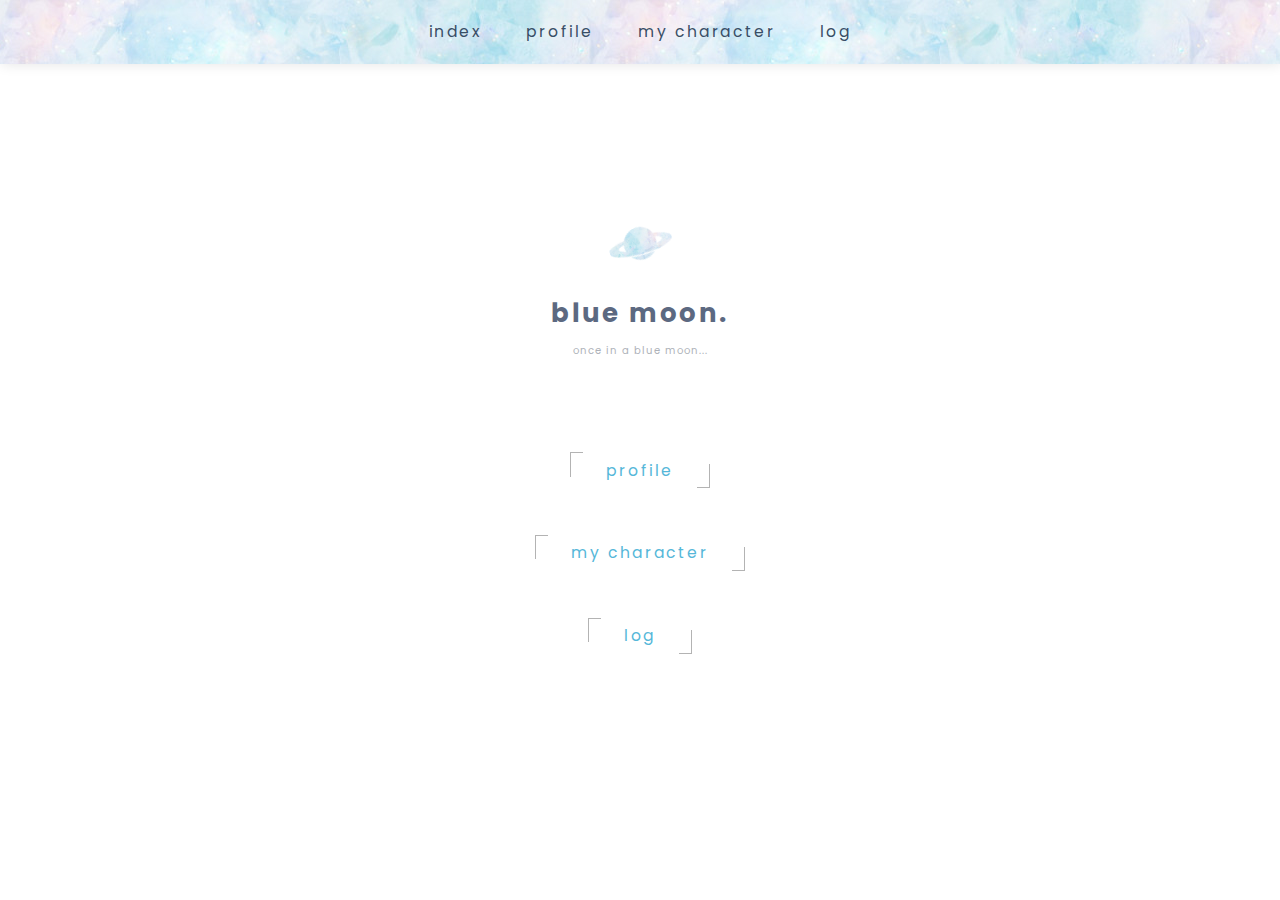
==== index.html @ 96802436 "first" ====
<!DOCTYPE html>
<html lang="ja">
<head>
<META NAME="GOOGLEBOT" CONTENT="NOINDEX,NOFOLLOW,NOARCHIVE">
<META NAME="ROBOTS" CONTENT="NOARCHIVE,NOINDEX,NOFOLLOW">
<meta name="robots" content="noindex,nofollow,noarchive">
<meta charset="UTF-8">
<title>blue moon.</title>
<meta name="viewport" content="width=device-width, initial-scale=1.0, maximum-scale=1.0, minimum-scale=1.0">
<link rel="stylesheet" type="text/css" href="css/reset.css" media="screen">
<link rel="stylesheet" type="text/css" href="css/design50.css" media="screen">
<link rel="icon" type="image/png" href="img/favicon.png">
</head>
<body>
<nav class="mainNav">
    <ul>
        <li><a href="index.html">index</a></li>
        <li><a href="profile.html">profile</a></li>
        <li><a href="my_character.html">my character</a></li>
        <li><a href="log.html">log</a></li>
    </ul>
</nav>

<div class="wrap">
<header class="mainHeader">
    <h1>blue moon.</h1>
    <div>once in a blue moon...</div>
</header>



    <main class="main-page">

        <a href="profile.html"><h2>profile</h2></a>
        <a href="my_character.html"><h2>my character</h2></a>
        <a href="log.html"><h2>log</h2></a>
    
    </main>

</div>
</body>
</html>
---- css/design50.css ----
@charset "utf-8";
@import url('https://fonts.googleapis.com/css2?family=Poppins:ital,wght@0,100;0,200;0,300;0,400;1,100;1,200;1,300;1,400&display=swap');


/* 共通設定 */
html {
    background: transparent;
    font-size: 62.5%;
}
body {
    min-height: 100vh;
    background: #ffffff;
    color: #5c6981;
    font-size: 1.3rem;
    font-family: 'メイリオ', 'ヒラギノ角ゴ', sans-serif;
    letter-spacing: 0.2em;
    line-height: 180%;
}
a {
    text-decoration: none;
}
nav,h2,h3,h4 {
    font-family: 'Poppins', sans-serif;
    font-weight: normal;
}
h2 {
    display: flex;
     justify-content: center;
     align-items: center;
    margin: 3em .5em 2em;
    font-size: 1.2em;
    text-align: center;
}
h2::before,h2::after {
    content: '';
    display: inline-block;
    margin: 0 1em;
    width: .5em;
    height: 1em;
    font-size: 1.5em;
}
h2::before {
    margin-bottom: .5em;
    border-top: solid 1px #b3b3b3;
    border-left: solid 1px #b3b3b3;
}
h2::after {
    margin-top: .5em;
    border-right: solid 1px #b3b3b3;
    border-bottom: solid 1px #b3b3b3;
}
h3 {
    display: inline-block;
    padding: .2em 1em;
    margin: 1em;
    background: url('../img/4.jpg') #d4eef7;
    font-size: 1.2em;
}
h4 {
    display: inline-block;
    margin: 1em 2em;
    border-bottom: solid 3px #f1e4ed;
}
ul,ol,dl {
    list-style: none;
}
input[type],textarea,button,select {
    border: none;
    box-sizing: border-box;
    color: inherit;
    font-family: inherit;
    font-size: .9em;
    letter-spacing: .1em;
    line-height: inherit;
}
.bg {
    background: url('../img/4.jpg') center / cover #d4eef7;
}
em {
    background: #d7e5f5;
    color: #000000;
    font-style: normal;
}


/* 段落設定 */
p {
    padding: 0 2em;
}
section {
    margin: 10vh 0;
}
section[id] {
    scroll-margin-top: 15vh;
    scroll-snap-margin-top: 15vh;/* safari用 */
}


/* 余白、基本リンク色設定 */
.wrap {
    position: relative;
    padding: 10vh 3em 10vh;
    margin: 0 auto;
     width: 60vw;
     min-width: 700px;
     max-width: 1000px;
    box-sizing: border-box;
}
.space {
    margin: 5vh 2em;
}

main a {
    color: #55b7d9;
    transition: .3s;
}
.main-page a:hover {
    color: #6393a3;
}


/* メインページ（小説部分）設定 */

/* 長編リスト */
.longList {
    display: flex;
     flex-wrap: wrap;
     align-items: stretch;
     align-content: stretch;
}
.longList li {
    display: flex;
    margin: 2em 5% 2em 0;
    width: 30%;
    background: #aeb2b9;
    border-radius: 4px;
    box-shadow: 2px 2px 1rem #e4e4e4;
    overflow: hidden;
}
.longList li a {
    display: flex;
     flex-direction: column;
     justify-content: space-between;
    padding: 2em 0;
    width: 100%;
    height: auto;
    color: #5c6981;
}
.longList li:nth-of-type(3n) {
    margin: 2em 0;
}
.longInfo {
    padding: 1rem;
    font-size: .8em;
}
.longTitle {
    padding: .5em 1em;
    background: rgba(255, 255, 255, 0.7);
    text-align: right;
}

/* 長編画像設定 */
#box1 {
    background: url('../img/4.jpg') center / cover #dbdfe7;
}

#box2 {
    background: url('../img/5_.jpg') center / cover;
}
#box2 .longInfo {
    color: #ffffff;
}
#box2 .longTitle {
    color: #000000;
    font-family: serif;
}
/* ↑個別にデザインを変更できます */

#box3 {
    background: url('../img/bg/bg_10.jpg') center / cover;
}

#box4 {
    background: url('../img/5.jpg') center / 150%;
}
#box4 .longInfo, #box4 .longTitle {
    background: rgba(59, 50, 38, 0.8);
    color: #d6d2cb;
}

#box5 {
    background: url('../img/bg/bg_55.jpg') center / cover;
}

/* 名前変換フォーム */
.nameChange {
    text-align: center;
}
.nameChange input {

    margin-right: 1em;
}
.nameChange input[type="text"] {
    padding: .2em;
    width: 10em;
    border: #aeb2b9 solid 1px;
}
.nameChange input[type="submit"] {
    padding: .2em 1em;
}

/* 短編リスト */
.shortList {
    columns: 2;
}
.shortList li {
    margin: .5em 0;
}
.shortList li a:visited {
    color: #9baaaf;
}
.shortList li > span {
    margin: 0 1em;
    font-size: .9em;
}

/* 小説本文 */
.wrap-text, .wrap-text + aside {
    margin: 0 auto;
     width: 80%;
     min-width: 600px;
    line-height: 200%;
}
.wrap-text h4 {
    margin-bottom: 3em;
}
.wrap-text + aside {
    padding: 1em;
    margin: 5vh auto;
    width: 70%;
    border: #aeb2b9 solid 1px;
    font-size: .9em;
}


/* ブックマークリスト */
.list {
    display: flex;
     flex-wrap: wrap;
}
.list li {
    margin: 0 .5em;
}


/* メールフォーム */
.mailForm input[type],.mailForm textarea {
    margin: .5em 0;
}
.mailForm input[type="submit"] {
    padding: .2em 1em;
    background: url('../img/4.jpg') #d4eef7;
}
.mailForm input[type="text"],.mailForm textarea {
    padding: .2em;
    width: 50%;
     min-width: 400px;
    border: solid 1px #aeb2b9;
}
.mailForm textarea {
    height: 6em;
}


/* ヘッダー */
.mainHeader {
    display: flex;
     flex-direction: column;
     justify-content: center;
     align-items: center;
    position: relative;
    margin: 15vh auto 10vh;
    font-family: 'Poppins', sans-serif;
}
.mainHeader::before {
    content: '';
    display: block;
}
.mainHeader::before {
    position: absolute;
     top: -6em;
     right: calc(50% - 2.5em);
    width: 5em;
    height: 5em;
    background: url('../img/4.jpg') left center / cover no-repeat #dbf5ff;
    border-radius: 50%;
    -webkit-mask: url('../img/icon.svg') center / contain no-repeat;
    mask: url('../img/icon.svg') center / contain no-repeat;
    transform: rotate(-30deg);
}
h1 {
    padding: .5em 1em;
    font-size: 2em;
}
.mainHeader > div {
    color: #aeb2b9;
    font-size: 1rem;
    letter-spacing: 0.1em;
}


/* ナビゲーション */
.mainNav {
    position: sticky;
     top: 0;
    padding: 2rem 0;
    width: 100%;
    background: url('../img/4.jpg') center / auto #dbf5ff;
    box-shadow: 1px 0 1em #e4e4e4;
    z-index: 4;
}
.mainNav ul {
    display: flex;
     justify-content: center;
    margin: 0 auto;
}
.mainNav li {
    margin: 0 .5em;
}
.mainNav li a {
    padding: .5em 1em;
    color: #384d66;
    font-size: 1.2em;
    transition: 0.3s ease-in-out;
}
.mainNav li a:hover {
    background: rgba(255, 255, 255, 0.5);
    color: #294257;
}


/* モバイル用CSS */
@media (max-width:800px) {
    body {
        font-size: 1.1rem;
    }
    h4 {
        margin: 1em;
    }
    p {
        padding: 0 1em;
    }
    section {
        margin: 3em 0;
    }
    .wrap {
        padding: 1em 0;
        margin: 10vh auto;
         width: 90%;
         max-width: 500px;
         min-width: 200px;
    }
    .space {
        margin: 2em 1em;
    }
    .longList {
        flex-direction: column;
        margin: 0 auto;
         width: 90%;
         max-width: 350px;
    }
    .longList li {
        margin: 1em 0;
        width: 100%;
        overflow: hidden;
    }
    .longList > li:nth-of-type(even) {
        margin: 2em 0;
    }
    .longList li a {
        padding: 2rem 0;
    }
    .longInfo {
        padding: 1rem 2em;
    }
    .shortList {
        columns: 1;
    }
    .wrap-text,.wrap-text + aside {
        width: 100%;
        min-width: 300px;
    }
    .wrap-text + aside {
        width: 70%;
    }
    .mailForm input[type="text"],.mailForm textarea {
        width: 80%;
        min-width: 200px;
    }
    .mainNav {
        padding: 1rem 0;
    }
    .mainNav li a {
        font-size: 1em;
    }
}


/* フッター（削除OK） */
footer {
    display: none;
    margin: 5vh auto;
    color: #c8cfdd;
    font-size: 1rem;
    text-align: center;
    background-image: url("img/moon.png");
}
footer a {
    color: #c1cce0;
}
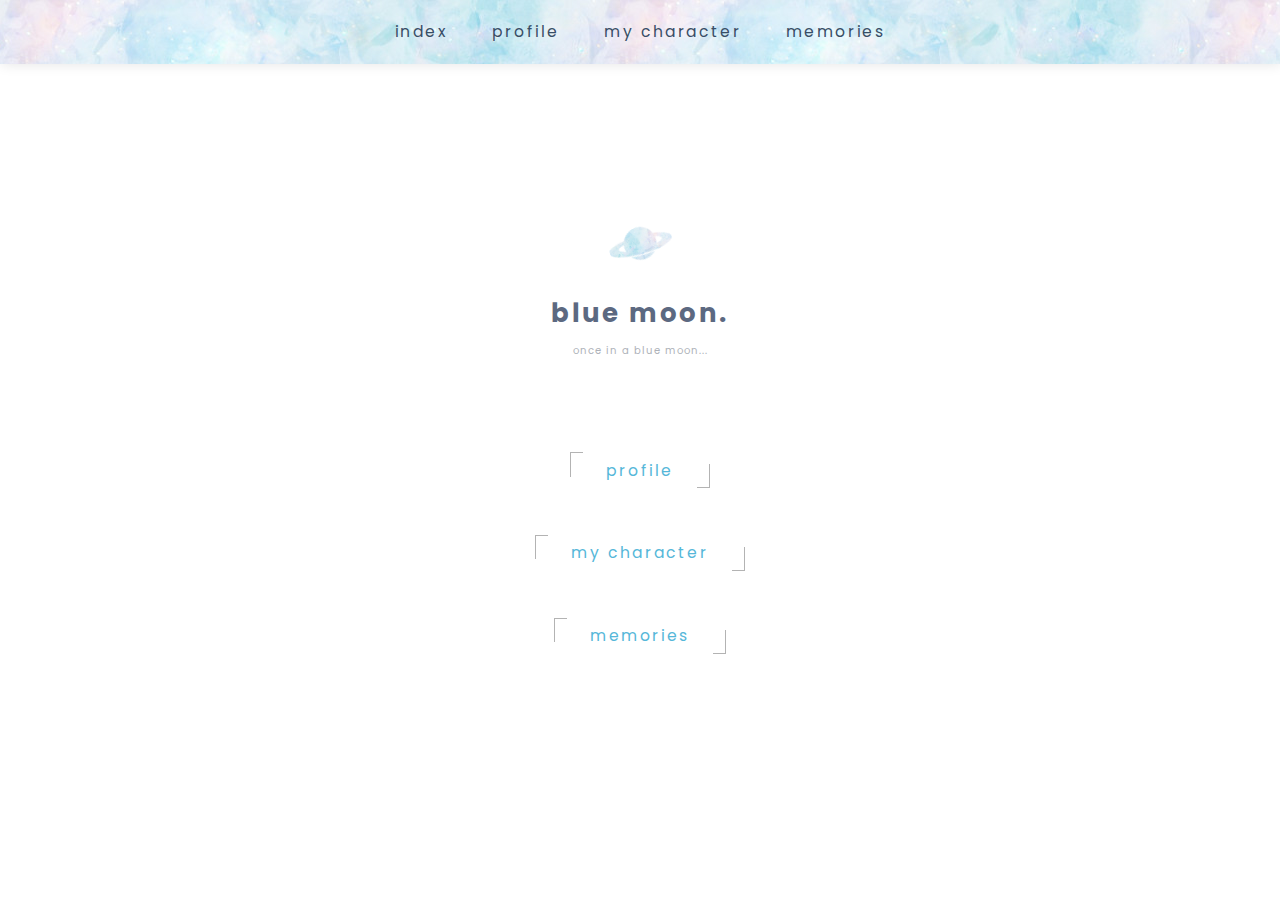
==== commit e4521599: "new" ====
--- a/index.html
+++ b/index.html
@@ -17,7 +17,7 @@
         <li><a href="index.html">index</a></li>
         <li><a href="profile.html">profile</a></li>
         <li><a href="my_character.html">my character</a></li>
-        <li><a href="log.html">log</a></li>
+        <li><a href="log.html">memories</a></li>
     </ul>
 </nav>
 
@@ -33,7 +33,7 @@
 
         <a href="profile.html"><h2>profile</h2></a>
         <a href="my_character.html"><h2>my character</h2></a>
-        <a href="log.html"><h2>log</h2></a>
+        <a href="log.html"><h2>memories</h2></a>
     
     </main>
 
--- a/css/design50.css
+++ b/css/design50.css
@@ -156,40 +156,32 @@
 .longTitle {
     padding: .5em 1em;
     background: rgba(255, 255, 255, 0.7);
-    text-align: right;
+    text-align: center;
 }
 
 /* 長編画像設定 */
 #box1 {
-    background: url('../img/4.jpg') center / cover #dbdfe7;
+    background: url('../img/FF14_kaguya.jpg') center / cover #dbdfe7;
 }
 
 #box2 {
-    background: url('../img/5_.jpg') center / cover;
-}
-#box2 .longInfo {
-    color: #ffffff;
-}
-#box2 .longTitle {
-    color: #000000;
-    font-family: serif;
-}
-/* ↑個別にデザインを変更できます */
+    background: url('../img/FF14_ui.jpg') center / cover #dbdfe7;
+}
 
 #box3 {
-    background: url('../img/bg/bg_10.jpg') center / cover;
+    background: url('../img/FF14_ria2.jpg') center / cover #dbdfe7;
 }
 
 #box4 {
-    background: url('../img/5.jpg') center / 150%;
-}
-#box4 .longInfo, #box4 .longTitle {
-    background: rgba(59, 50, 38, 0.8);
-    color: #d6d2cb;
+    background: url('../img/liv_urara.jpg') center / cover #dbdfe7;
 }
 
 #box5 {
-    background: url('../img/bg/bg_55.jpg') center / cover;
+    background: url('../img/p_kaguya.jpg') center / cover #dbdfe7;
+}
+
+#box6 {
+    background: url('../img/p_seira.jpg') center / cover #dbdfe7;
 }
 
 /* 名前変換フォーム */
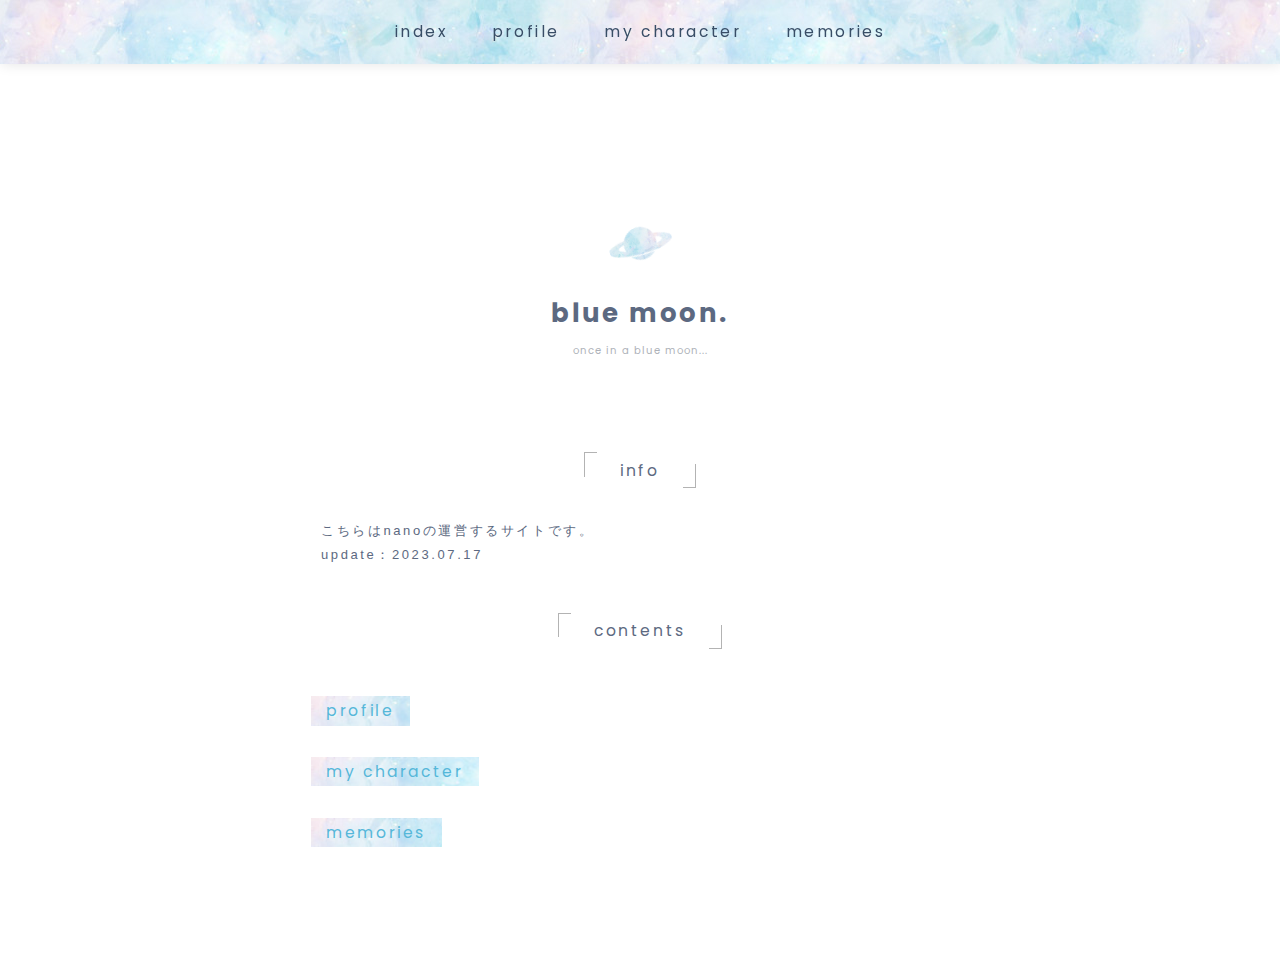
==== commit 74d61612: "new" ====
--- a/index.html
+++ b/index.html
@@ -17,7 +17,7 @@
         <li><a href="index.html">index</a></li>
         <li><a href="profile.html">profile</a></li>
         <li><a href="my_character.html">my character</a></li>
-        <li><a href="log.html">memories</a></li>
+        <li><a href="memories.html">memories</a></li>
     </ul>
 </nav>
 
@@ -30,10 +30,14 @@
 
 
     <main class="main-page">
+        <h2>info</h2>
+        <p>こちらはnanoの運営するサイトです。</p>
+        <p>update：2023.07.17</p>
 
-        <a href="profile.html"><h2>profile</h2></a>
-        <a href="my_character.html"><h2>my character</h2></a>
-        <a href="log.html"><h2>memories</h2></a>
+        <h2>contents</h2>
+        <p><h3><a href="profile.html">profile</a></h3></p>
+        <p><h3><a href="my_character.html">my character</a></h3></p>
+        <p><h3><a href="memories.html">memories</a></h3></p>
     
     </main>
 
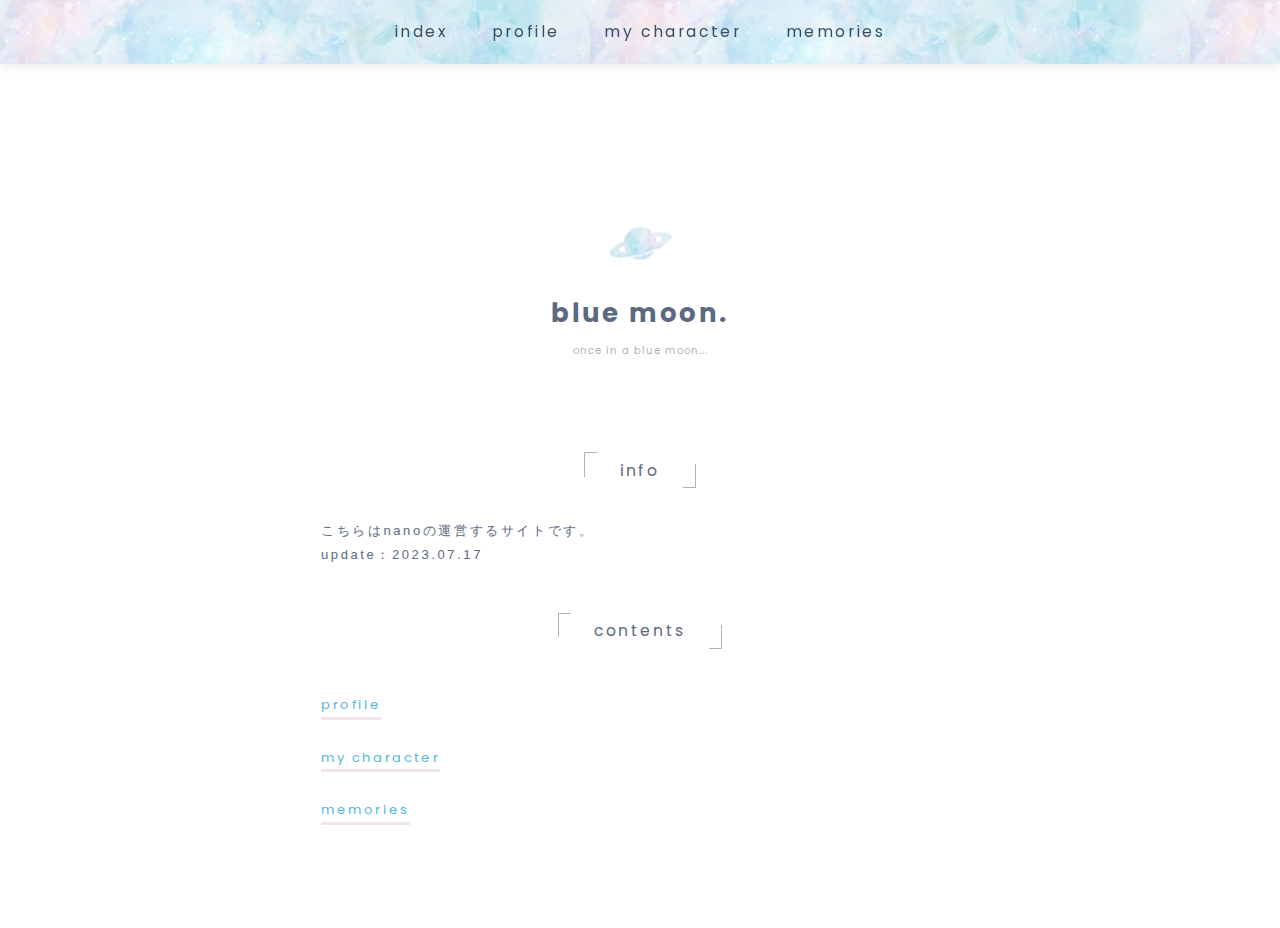
==== commit bfae8fac: "new" ====
--- a/index.html
+++ b/index.html
@@ -35,9 +35,9 @@
         <p>update：2023.07.17</p>
 
         <h2>contents</h2>
-        <p><h3><a href="profile.html">profile</a></h3></p>
-        <p><h3><a href="my_character.html">my character</a></h3></p>
-        <p><h3><a href="memories.html">memories</a></h3></p>
+        <p><h4><a href="profile.html">profile</a></h4></p>
+        <p><h4><a href="my_character.html">my character</a></h4></p>
+        <p><h4><a href="memories.html">memories</a></h4></p>
     
     </main>
 
--- a/css/design50.css
+++ b/css/design50.css
@@ -183,6 +183,39 @@
 #box6 {
     background: url('../img/p_seira.jpg') center / cover #dbdfe7;
 }
+
+#box7 {
+    background: url('../img/love.jpg') center / cover #dbdfe7;
+}
+
+#box8 {
+    background: url('../img/doremi.jpg') center / cover #dbdfe7;
+}
+
+#box9 {
+    background: url('../img/ruri.png') center / cover #dbdfe7;
+}
+
+#box10 {
+    background: url('../img/era.png') center / cover #dbdfe7;
+}
+
+#box11 {
+     background: url('../img/runa.png') center / cover #dbdfe7;
+}
+
+#box12 {
+     background: url('../img/stella.png') center / cover #dbdfe7;
+}
+
+#box13 {
+     background: url('../img/aki.png') center / cover #dbdfe7;
+}
+
+#box14 {
+     background: url('../img/natsu.png') center / cover #dbdfe7;
+}
+
 
 /* 名前変換フォーム */
 .nameChange {
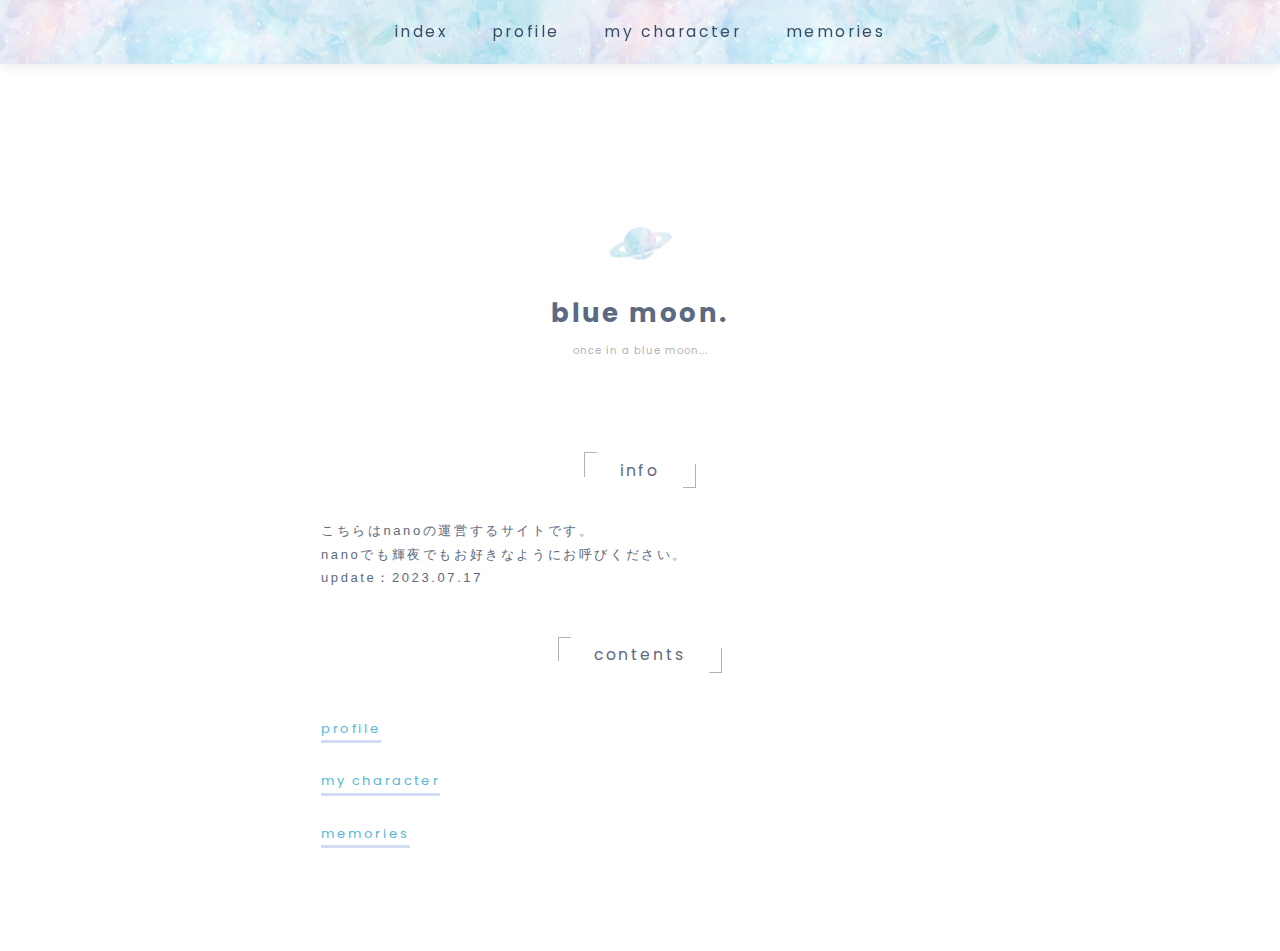
==== commit 67044a04: "new" ====
--- a/index.html
+++ b/index.html
@@ -32,6 +32,7 @@
     <main class="main-page">
         <h2>info</h2>
         <p>こちらはnanoの運営するサイトです。</p>
+        <p>nanoでも輝夜でもお好きなようにお呼びください。</p>
         <p>update：2023.07.17</p>
 
         <h2>contents</h2>
--- a/css/design50.css
+++ b/css/design50.css
@@ -59,7 +59,7 @@
 h4 {
     display: inline-block;
     margin: 1em 2em;
-    border-bottom: solid 3px #f1e4ed;
+    border-bottom: solid 3px #D0DDF2;
 }
 ul,ol,dl {
     list-style: none;
@@ -215,88 +215,9 @@
 #box14 {
      background: url('../img/natsu.png') center / cover #dbdfe7;
 }
-
-
-/* 名前変換フォーム */
-.nameChange {
-    text-align: center;
-}
-.nameChange input {
-
-    margin-right: 1em;
-}
-.nameChange input[type="text"] {
-    padding: .2em;
-    width: 10em;
-    border: #aeb2b9 solid 1px;
-}
-.nameChange input[type="submit"] {
-    padding: .2em 1em;
-}
-
-/* 短編リスト */
-.shortList {
-    columns: 2;
-}
-.shortList li {
-    margin: .5em 0;
-}
-.shortList li a:visited {
-    color: #9baaaf;
-}
-.shortList li > span {
-    margin: 0 1em;
-    font-size: .9em;
-}
-
-/* 小説本文 */
-.wrap-text, .wrap-text + aside {
-    margin: 0 auto;
-     width: 80%;
-     min-width: 600px;
-    line-height: 200%;
-}
-.wrap-text h4 {
-    margin-bottom: 3em;
-}
-.wrap-text + aside {
-    padding: 1em;
-    margin: 5vh auto;
-    width: 70%;
-    border: #aeb2b9 solid 1px;
-    font-size: .9em;
-}
-
-
-/* ブックマークリスト */
-.list {
-    display: flex;
-     flex-wrap: wrap;
-}
-.list li {
-    margin: 0 .5em;
-}
-
-
-/* メールフォーム */
-.mailForm input[type],.mailForm textarea {
-    margin: .5em 0;
-}
-.mailForm input[type="submit"] {
-    padding: .2em 1em;
-    background: url('../img/4.jpg') #d4eef7;
-}
-.mailForm input[type="text"],.mailForm textarea {
-    padding: .2em;
-    width: 50%;
-     min-width: 400px;
-    border: solid 1px #aeb2b9;
-}
-.mailForm textarea {
-    height: 6em;
-}
-
-
+#box15 {
+     background: url('../img/love2.jpg') center / cover #dbdfe7;
+}
 /* ヘッダー */
 .mainHeader {
     display: flex;
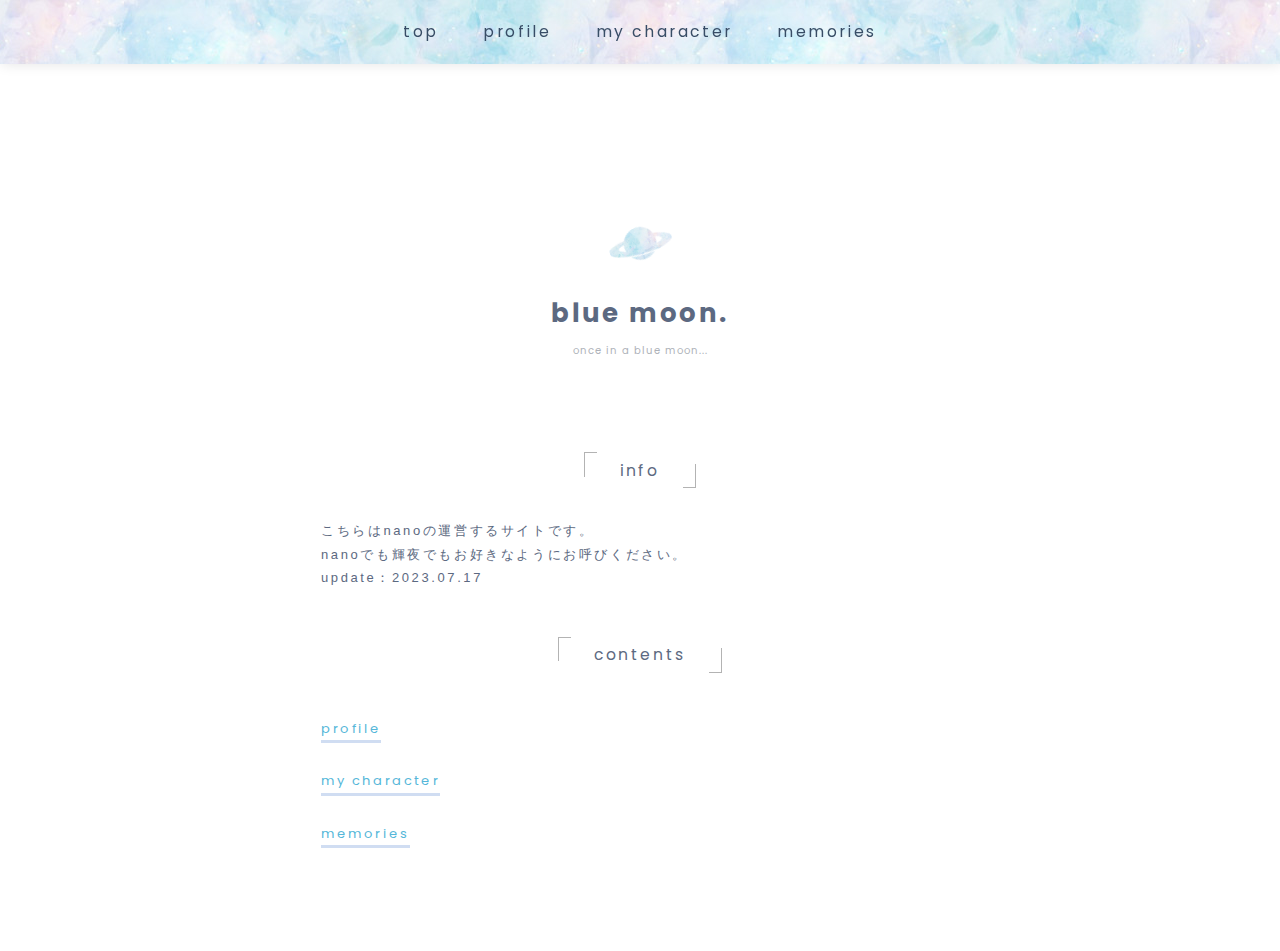
==== commit 97e907ab: "new" ====
--- a/index.html
+++ b/index.html
@@ -14,7 +14,7 @@
 <body>
 <nav class="mainNav">
     <ul>
-        <li><a href="index.html">index</a></li>
+        <li><a href="index.html">top</a></li>
         <li><a href="profile.html">profile</a></li>
         <li><a href="my_character.html">my character</a></li>
         <li><a href="memories.html">memories</a></li>
